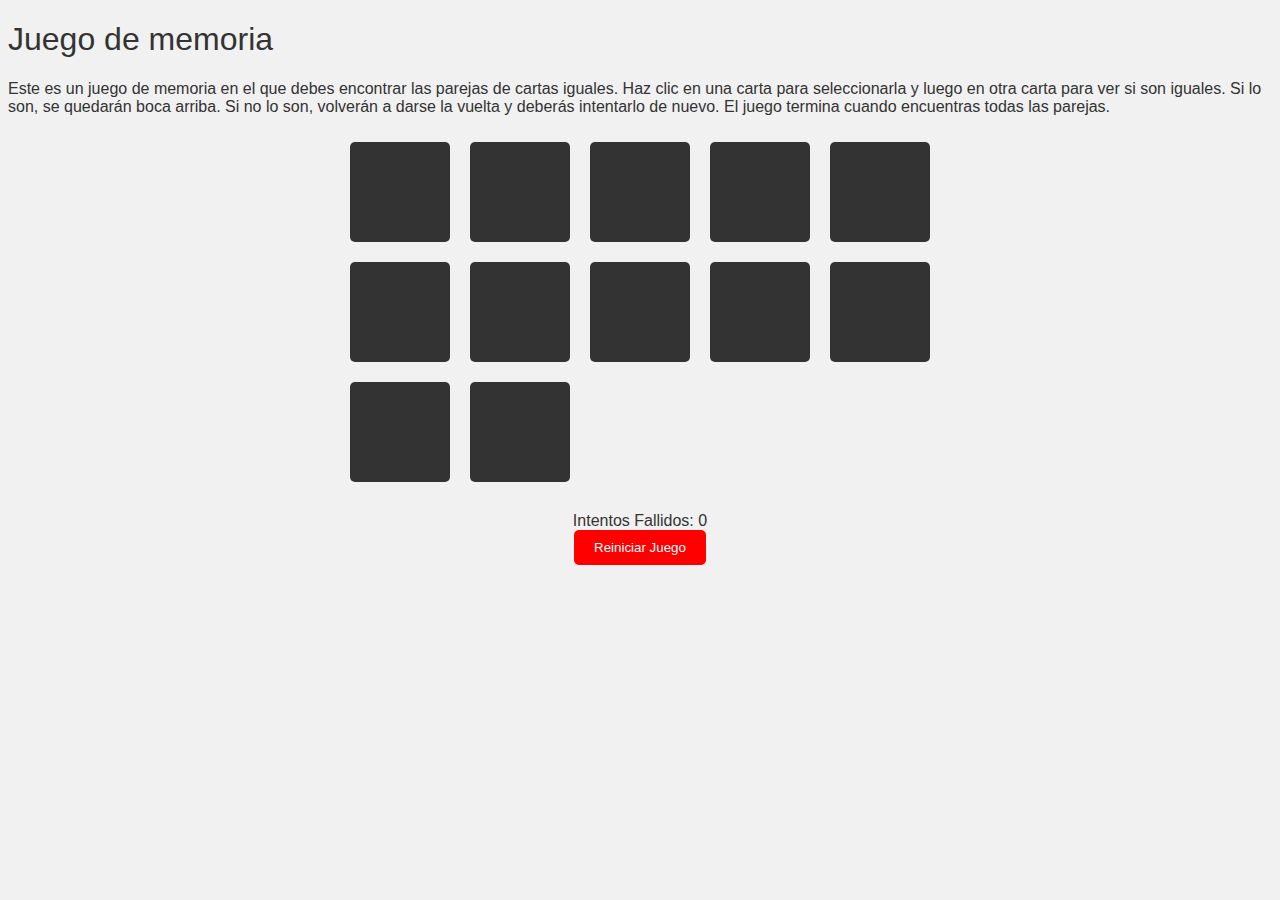
==== index.html @ af471eb9 "Initial commit" ====
<!DOCTYPE html>
<html>
  <head>
    <title>Juego de memoria</title>
    <link rel="stylesheet" href="style.css">
  </head>
  <body>
    <h1>Juego de memoria</h1>
    <p>Este es un juego de memoria en el que debes encontrar las parejas de cartas iguales. Haz clic en una carta para seleccionarla y luego en otra carta para ver si son iguales. Si lo son, se quedarán boca arriba. Si no lo son, volverán a darse la vuelta y deberás intentarlo de nuevo. El juego termina cuando encuentras todas las parejas.</p>
    <div class="juego">
      <div class="tablero">
        <div class="carta" data-valor="1"></div>
        <div class="carta" data-valor="2"></div>
        <div class="carta" data-valor="3"></div>
        <div class="carta" data-valor="4"></div>
        <div class="carta" data-valor="5"></div>
        <div class="carta" data-valor="6"></div>
        <div class="carta" data-valor="1"></div>
        <div class="carta" data-valor="2"></div>
        <div class="carta" data-valor="3"></div>
        <div class="carta" data-valor="4"></div>
        <div class="carta" data-valor="5"></div>
        <div class="carta" data-valor="6"></div>
      </div>
      <div class="puntaje">Intentos Fallidos: <span id="ntentos-fallidos">0</span></div>
      <button class="boton-reinicio" onclick="reiniciarJuego()">Reiniciar Juego</button>
    </div>

    <script src="app.js"></script>
  </body>
</html>
---- style.css ----
/* Estilos generales */

body {
	background-color: #f1f1f1;
	font-family: Arial, sans-serif;
	color: #333;
  }
  
  .container {
	max-width: 1200px;
	margin: 0 auto;
	padding: 20px;
  }
  
  h1, h2, h3, h4, h5, h6 {
	font-weight: normal;
  }
  
  /* Estilos para el tablero */
  
  .tablero {
	display: flex;
	flex-wrap: wrap;
	width: 600px;
	margin: 0 auto;
  }
  
  .carta {
	width: 100px;
	height: 100px;
	margin: 10px;
	background-color: #444;
	border-radius: 5px;
	cursor: pointer;
	transition: transform 0.3s, background-color 0.3s;
	transform-style: preserve-3d;
	transform: perspective(1000px) rotateY(0deg);
  }
  
  .carta.seleccionada {
	background-color: #f00;
  }
  
  .carta.encontrada {
	background-color: #0f0;
	cursor: default;
  }
  
  /* Estilos para el puntaje y botón de reinicio */
  
  .puntaje {
	margin-top: 20px;
	text-align: center;
  }
  
  .boton-reinicio {
	margin-top: 20px;
	padding: 10px 20px;
	background-color: #f00;
	color: #fff;
	border: none;
	border-radius: 5px;
	cursor: pointer;
	transition: background-color 0.3s;
	display: block;
	margin: 0 auto;
  }
  
  .boton-reinicio:hover {
	background-color: #c00;
  }
  
  /* Colores de las cartas */
  
  .carta[data-valor="1"] {
	background-color: #FFC312;
  }
  .carta[data-valor="2"] {
	background-color: #C4E538;
  }
  .carta[data-valor="3"] {
	background-color: #12CBC4;
  }
  .carta[data-valor="4"] {
	background-color: #FDA7DF;
  }
  .carta[data-valor="5"] {
	background-color: #ED4C67;
  }
  .carta[data-valor="6"] {
	background-color: #8B78E6;
  }
  
  /* Cartas encontradas */
  
  .carta.encontrada {
	background-color: #0f0;
  }
  
  /* Cartas no seleccionadas */
  
  .carta:not(.seleccionada):not(.encontrada) {
	background-color: #333;
  }
  
  /* Estilos para el footer */
  
  footer {
	margin-top: 50px;
	text-align: center;
  }
  
  footer p {
	font-size: 12px;
	color: #999;
	margin: 0;
  }
  
  footer a {
	color: #666;
	text-decoration: none;
  }
  
  footer a:hover {
	color: #333;
  }
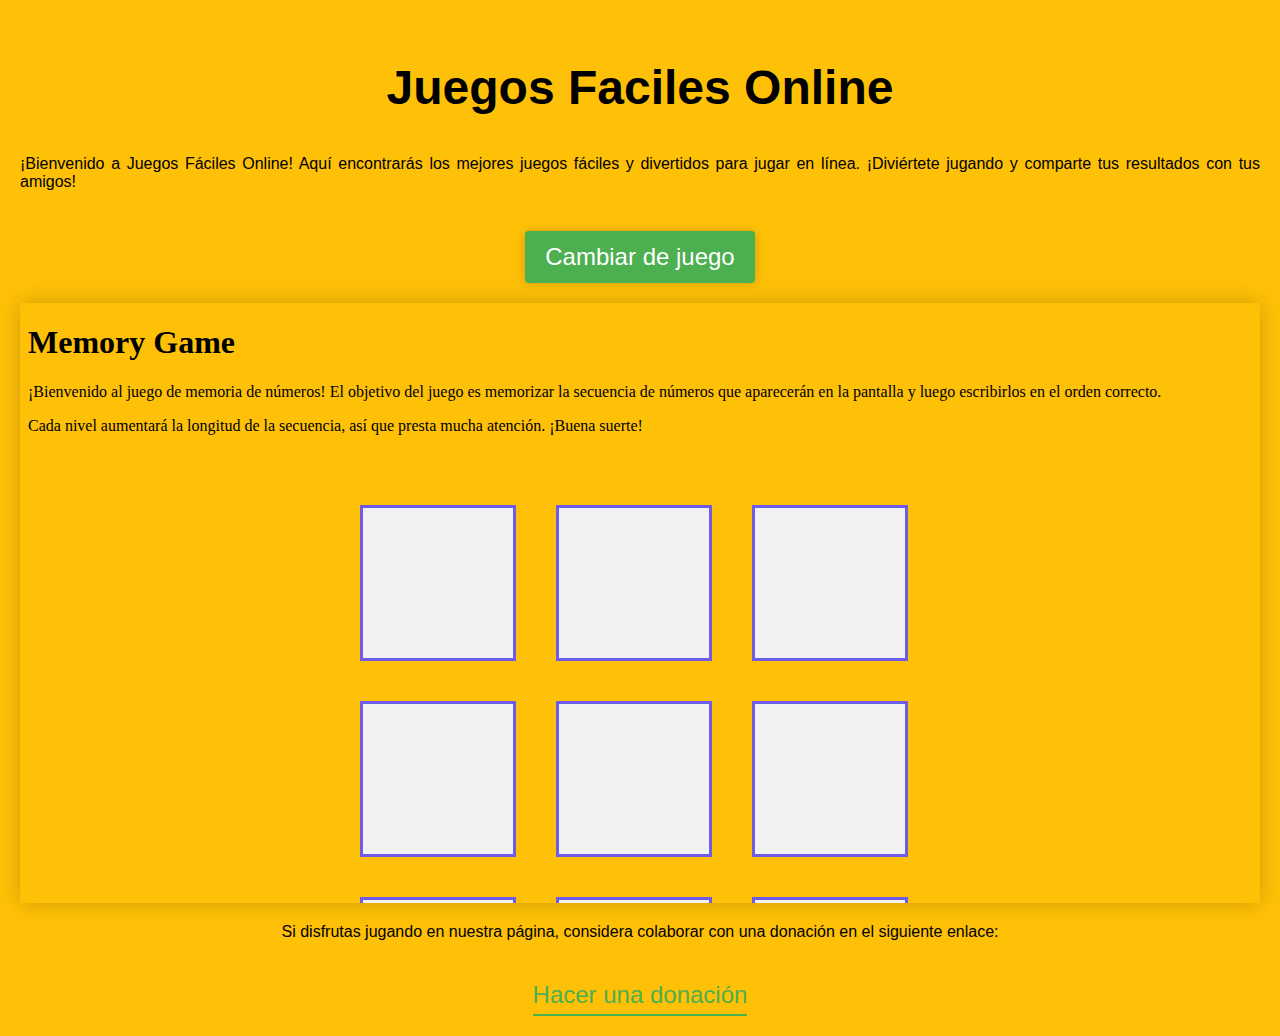
==== commit 9764328f: "Initial commit" ====
--- a/index.html
+++ b/index.html
@@ -1,32 +1,19 @@
 <!DOCTYPE html>
 <html>
-  <head>
-    <title>Juego de memoria</title>
-    <link rel="stylesheet" href="style.css">
-  </head>
-  <body>
-    <h1>Juego de memoria</h1>
-    <p>Este es un juego de memoria en el que debes encontrar las parejas de cartas iguales. Haz clic en una carta para seleccionarla y luego en otra carta para ver si son iguales. Si lo son, se quedarán boca arriba. Si no lo son, volverán a darse la vuelta y deberás intentarlo de nuevo. El juego termina cuando encuentras todas las parejas.</p>
-    <div class="juego">
-      <div class="tablero">
-        <div class="carta" data-valor="1"></div>
-        <div class="carta" data-valor="2"></div>
-        <div class="carta" data-valor="3"></div>
-        <div class="carta" data-valor="4"></div>
-        <div class="carta" data-valor="5"></div>
-        <div class="carta" data-valor="6"></div>
-        <div class="carta" data-valor="1"></div>
-        <div class="carta" data-valor="2"></div>
-        <div class="carta" data-valor="3"></div>
-        <div class="carta" data-valor="4"></div>
-        <div class="carta" data-valor="5"></div>
-        <div class="carta" data-valor="6"></div>
-      </div>
-      <div class="puntaje">Intentos Fallidos: <span id="ntentos-fallidos">0</span></div>
-      <button class="boton-reinicio" onclick="reiniciarJuego()">Reiniciar Juego</button>
-    </div>
+<head>
+  <title>Juegos Faciles Online</title>
+  <meta name="description" content="Bienvenido a Juegos Fáciles Online, la página donde encontrarás los mejores juegos fáciles y divertidos para jugar en línea.">
+  <link rel="stylesheet" type="text/css" href="style.css">
+</head>
+<body>
+  <h1>Juegos Faciles Online</h1>
+  <p>¡Bienvenido a Juegos Fáciles Online! Aquí encontrarás los mejores juegos fáciles y divertidos para jugar en línea. ¡Diviértete jugando y comparte tus resultados con tus amigos!</p>
+  <button id="cambiar-pagina">Cambiar de juego</button>
+  <iframe id="juego-iframe" src="juegos/memoria/memoria.html"></iframe>
 
-    <script src="app.js"></script>
-  </body>
+  <p>Si disfrutas jugando en nuestra página, considera colaborar con una donación en el siguiente enlace:</p>
+  <a href="https://www.ejemplo.com/donar" target="_blank">Hacer una donación</a>
+
+  <script src="app.js"></script>
+</body>
 </html>
-
--- a/style.css
+++ b/style.css
@@ -1,127 +1,96 @@
-/* Estilos generales */
+/* Fuente y tamaño para todo el documento */
+body {
+  font-family: 'Arial', sans-serif;
+  font-size: 16px;
+  margin: 0;
+  background-color: #FFC107;
+  display: flex;
+  flex-direction: column;
+  justify-content: center;
+  align-items: center;
+  min-height: 100vh;
+  padding: 20px;
+}
 
-body {
-	background-color: #f1f1f1;
-	font-family: Arial, sans-serif;
-	color: #333;
+/* Encabezado */
+h1 {
+  font-size: 48px;
+  text-align: center;
+  margin: 40px 0 20px;
+}
+
+/* Párrafos */
+p {
+  text-align: justify;
+  margin: 20px 0;
+}
+
+/* Botón */
+button {
+  background-color: #4CAF50;
+  color: white;
+  border: none;
+  border-radius: 4px;
+  font-size: 24px;
+  padding: 12px 20px;
+  margin: 20px 0;
+  cursor: pointer;
+  box-shadow: 0 0 10px rgba(0,0,0,0.2);
+  transition: box-shadow 0.2s ease-in-out;
+}
+
+/* Botón hover */
+button:hover {
+  background-color: #3e8e41;
+  box-shadow: 0 0 20px rgba(0,0,0,0.4);
+}
+
+/* iFrame */
+iframe {
+  width: 100%;
+  height: 600px;
+  border: none;
+  box-shadow: 0 0 20px rgba(0,0,0,0.2);
+}
+
+/* Enlace para donación */
+a {
+  color: #4CAF50;
+  font-size: 24px;
+  text-decoration: none;
+  border-bottom: 2px solid #4CAF50;
+  margin-top: 20px;
+  padding-bottom: 5px;
+}
+
+/* Enlace para donación hover */
+a:hover {
+  color: #3e8e41;
+  border-bottom-color: #3e8e41;
+}
+
+/* Pie de página */
+footer {
+  background-color: #333;
+  color: white;
+  text-align: center;
+  padding: 20px;
+}
+
+/* Animación para el botón */
+@keyframes pulse {
+  0% {
+    transform: scale(1);
   }
-  
-  .container {
-	max-width: 1200px;
-	margin: 0 auto;
-	padding: 20px;
+  50% {
+    transform: scale(1.1);
   }
-  
-  h1, h2, h3, h4, h5, h6 {
-	font-weight: normal;
+  100% {
+    transform: scale(1);
   }
-  
-  /* Estilos para el tablero */
-  
-  .tablero {
-	display: flex;
-	flex-wrap: wrap;
-	width: 600px;
-	margin: 0 auto;
-  }
-  
-  .carta {
-	width: 100px;
-	height: 100px;
-	margin: 10px;
-	background-color: #444;
-	border-radius: 5px;
-	cursor: pointer;
-	transition: transform 0.3s, background-color 0.3s;
-	transform-style: preserve-3d;
-	transform: perspective(1000px) rotateY(0deg);
-  }
-  
-  .carta.seleccionada {
-	background-color: #f00;
-  }
-  
-  .carta.encontrada {
-	background-color: #0f0;
-	cursor: default;
-  }
-  
-  /* Estilos para el puntaje y botón de reinicio */
-  
-  .puntaje {
-	margin-top: 20px;
-	text-align: center;
-  }
-  
-  .boton-reinicio {
-	margin-top: 20px;
-	padding: 10px 20px;
-	background-color: #f00;
-	color: #fff;
-	border: none;
-	border-radius: 5px;
-	cursor: pointer;
-	transition: background-color 0.3s;
-	display: block;
-	margin: 0 auto;
-  }
-  
-  .boton-reinicio:hover {
-	background-color: #c00;
-  }
-  
-  /* Colores de las cartas */
-  
-  .carta[data-valor="1"] {
-	background-color: #FFC312;
-  }
-  .carta[data-valor="2"] {
-	background-color: #C4E538;
-  }
-  .carta[data-valor="3"] {
-	background-color: #12CBC4;
-  }
-  .carta[data-valor="4"] {
-	background-color: #FDA7DF;
-  }
-  .carta[data-valor="5"] {
-	background-color: #ED4C67;
-  }
-  .carta[data-valor="6"] {
-	background-color: #8B78E6;
-  }
-  
-  /* Cartas encontradas */
-  
-  .carta.encontrada {
-	background-color: #0f0;
-  }
-  
-  /* Cartas no seleccionadas */
-  
-  .carta:not(.seleccionada):not(.encontrada) {
-	background-color: #333;
-  }
-  
-  /* Estilos para el footer */
-  
-  footer {
-	margin-top: 50px;
-	text-align: center;
-  }
-  
-  footer p {
-	font-size: 12px;
-	color: #999;
-	margin: 0;
-  }
-  
-  footer a {
-	color: #666;
-	text-decoration: none;
-  }
-  
-  footer a:hover {
-	color: #333;
-  }
-  +}
+
+/* Agregar la animación al botón */
+button {
+  animation: pulse 2s ease-in-out infinite;
+}
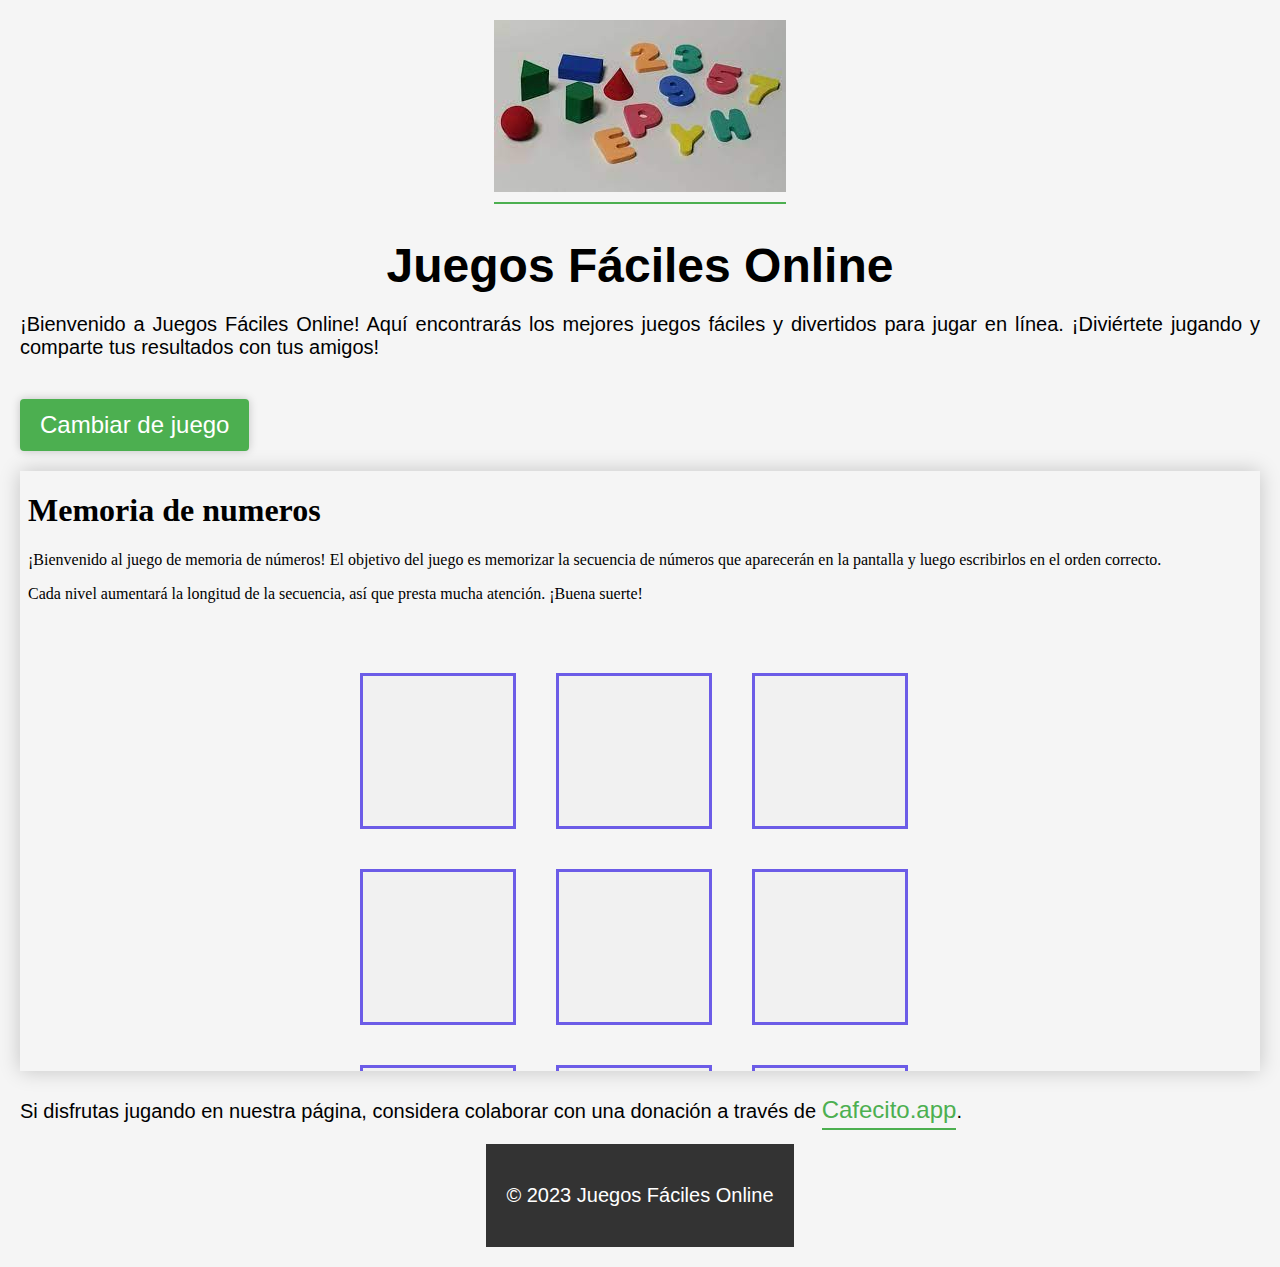
==== commit 77a4737e: "Initial commit" ====
--- a/index.html
+++ b/index.html
@@ -1,19 +1,30 @@
 <!DOCTYPE html>
 <html>
 <head>
-  <title>Juegos Faciles Online</title>
+  <title>Juegos Fáciles Online</title>
   <meta name="description" content="Bienvenido a Juegos Fáciles Online, la página donde encontrarás los mejores juegos fáciles y divertidos para jugar en línea.">
+  <meta charset="utf-8">
+  <meta name="viewport" content="width=device-width, initial-scale=1.0">
   <link rel="stylesheet" type="text/css" href="style.css">
 </head>
 <body>
-  <h1>Juegos Faciles Online</h1>
-  <p>¡Bienvenido a Juegos Fáciles Online! Aquí encontrarás los mejores juegos fáciles y divertidos para jugar en línea. ¡Diviértete jugando y comparte tus resultados con tus amigos!</p>
-  <button id="cambiar-pagina">Cambiar de juego</button>
-  <iframe id="juego-iframe" src="juegos/memoria/memoria.html"></iframe>
-
-  <p>Si disfrutas jugando en nuestra página, considera colaborar con una donación en el siguiente enlace:</p>
-  <a href="https://www.ejemplo.com/donar" target="_blank">Hacer una donación</a>
-
+  <header>
+    <nav>
+      <a href="#">
+        <img src="imagenes/logojuegosfaciles.jpg" alt="Logo de Juegos Fáciles Online">
+      </a>
+    </nav>
+  </header>
+  <main>
+    <h1>Juegos Fáciles Online</h1>
+    <p>¡Bienvenido a Juegos Fáciles Online! Aquí encontrarás los mejores juegos fáciles y divertidos para jugar en línea. ¡Diviértete jugando y comparte tus resultados con tus amigos!</p>
+    <button id="cambiar-pagina">Cambiar de juego</button>
+    <iframe id="juego-iframe" src="juegos/cartas/cartas.html"></iframe>
+    <p>Si disfrutas jugando en nuestra página, considera colaborar con una donación a través de <a href="https://cafecito.app/juegosfaciles" target="_blank">Cafecito.app</a>.</p>
+  </main>
+  <footer>
+    <p>© 2023 Juegos Fáciles Online</p>
+  </footer>
   <script src="app.js"></script>
 </body>
 </html>
--- a/style.css
+++ b/style.css
@@ -1,9 +1,9 @@
 /* Fuente y tamaño para todo el documento */
 body {
   font-family: 'Arial', sans-serif;
-  font-size: 16px;
+  font-size: 20px;
   margin: 0;
-  background-color: #FFC107;
+  background-color: #F5F5F5;
   display: flex;
   flex-direction: column;
   justify-content: center;
@@ -23,6 +23,7 @@
 p {
   text-align: justify;
   margin: 20px 0;
+  font-size: 20px;
 }
 
 /* Botón */
@@ -67,6 +68,12 @@
 a:hover {
   color: #3e8e41;
   border-bottom-color: #3e8e41;
+  text-decoration: none;
+}
+
+/* Logo */
+.logo {
+  margin: 0 0 40px 0;
 }
 
 /* Pie de página */
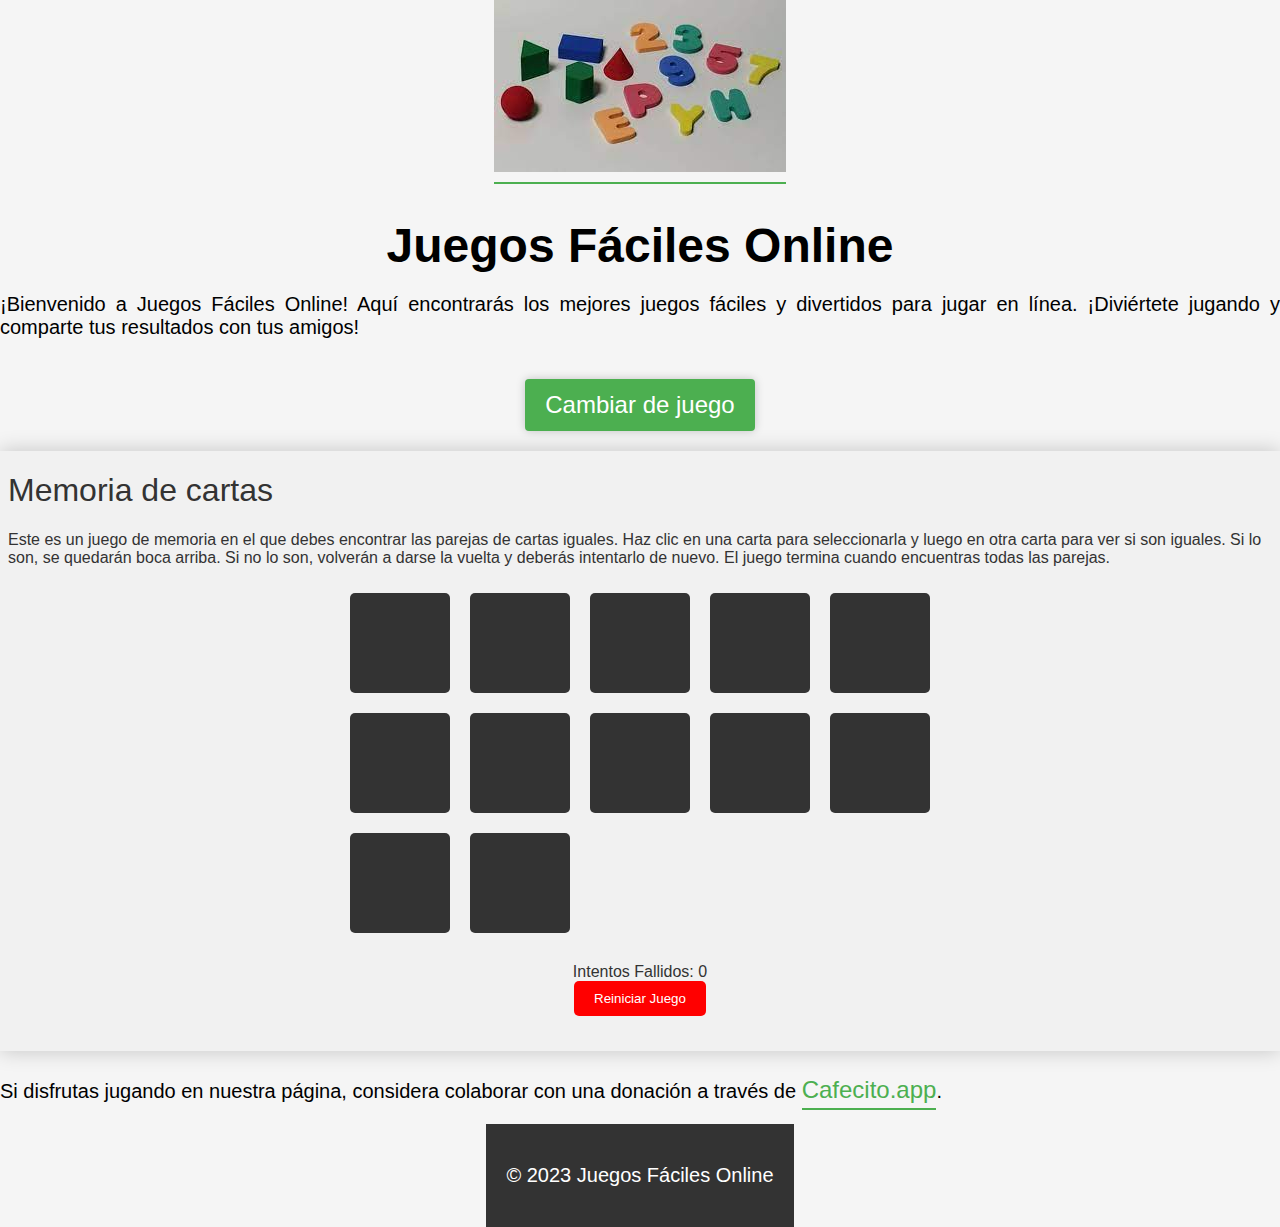
==== commit 12d7e85f: "Initial commit" ====
--- a/index.html
+++ b/index.html
@@ -18,7 +18,7 @@
   <main>
     <h1>Juegos Fáciles Online</h1>
     <p>¡Bienvenido a Juegos Fáciles Online! Aquí encontrarás los mejores juegos fáciles y divertidos para jugar en línea. ¡Diviértete jugando y comparte tus resultados con tus amigos!</p>
-    <button id="cambiar-pagina">Cambiar de juego</button>
+    <button id="cambiar-pagina" >Cambiar de juego</button>
     <iframe id="juego-iframe" src="juegos/cartas/cartas.html"></iframe>
     <p>Si disfrutas jugando en nuestra página, considera colaborar con una donación a través de <a href="https://cafecito.app/juegosfaciles" target="_blank">Cafecito.app</a>.</p>
   </main>
--- a/style.css
+++ b/style.css
@@ -8,8 +8,7 @@
   flex-direction: column;
   justify-content: center;
   align-items: center;
-  min-height: 100vh;
-  padding: 20px;
+  text-align: center;
 }
 
 /* Encabezado */
